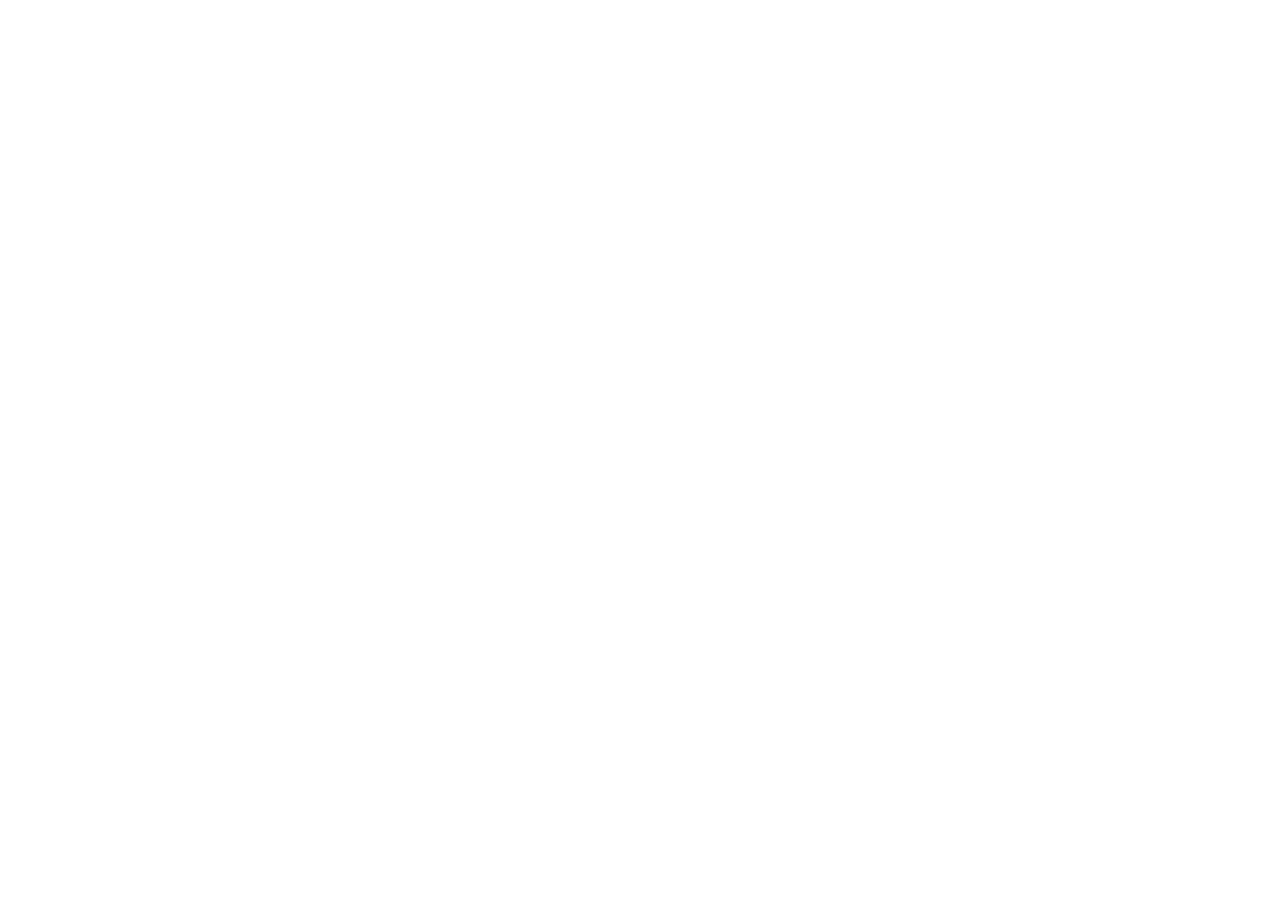
==== index.html @ 5520b05b "Pagina inicial criada" ====
<!DOCTYPE html>
<html lang="pt-br">
<head>
    <meta charset="UTF-8">
    <meta name="viewport" content="width=device-width, initial-scale=1.0">
    <link rel="shortcut icon" href="imagens/favicon.ico" type="image/x-icon">
    <title>Projeto Redes Sociais</title>
</head>
<body>
    
</body>
</html>
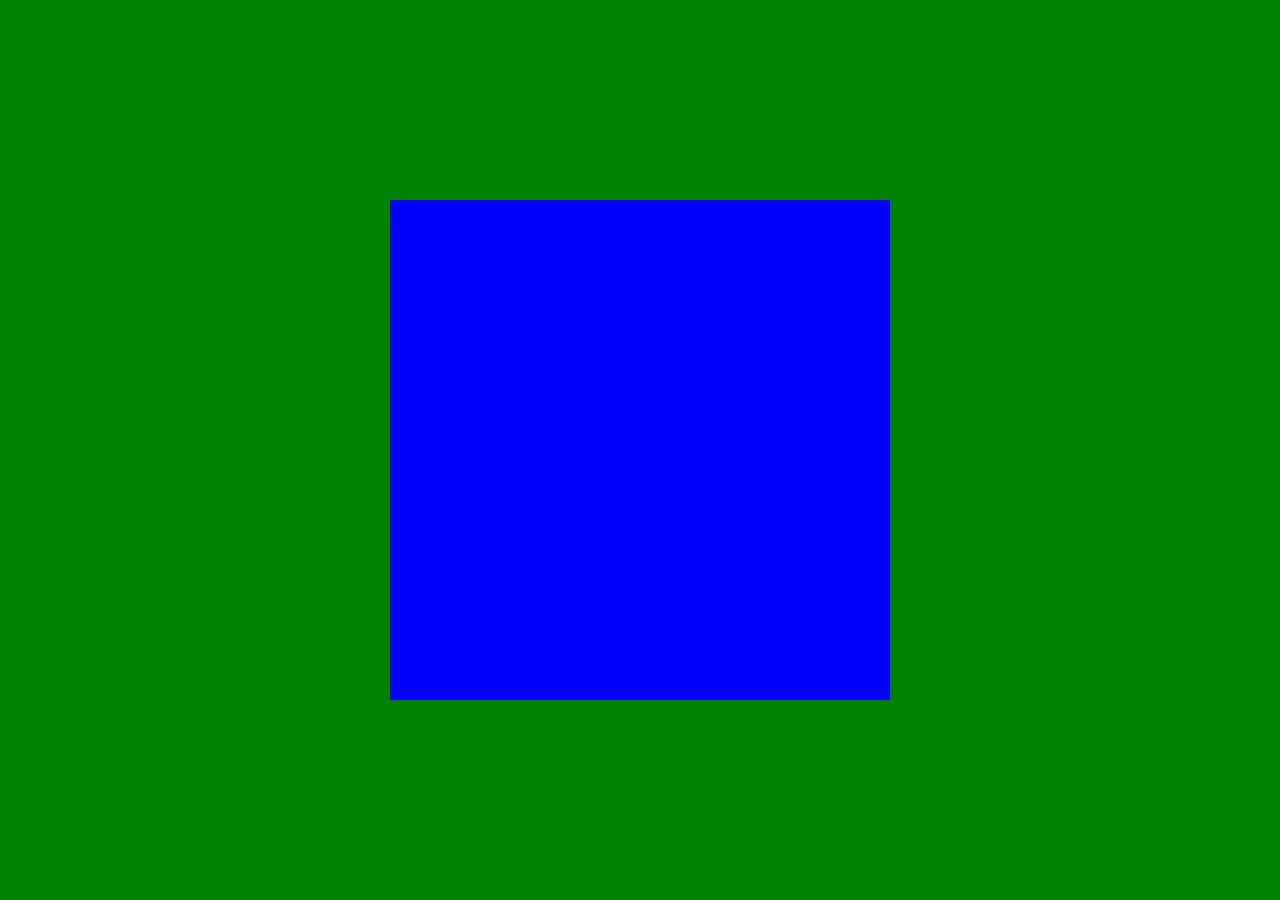
==== commit 502a7cf1: "atualização imagens" ====
--- a/index.html
+++ b/index.html
@@ -4,9 +4,17 @@
     <meta charset="UTF-8">
     <meta name="viewport" content="width=device-width, initial-scale=1.0">
     <link rel="shortcut icon" href="imagens/favicon.ico" type="image/x-icon">
+    <link rel="stylesheet" href="estilos/style.css">
     <title>Projeto Redes Sociais</title>
 </head>
 <body>
-    
+    <main>
+        <section id="telefone">
+
+        </section>
+        <section id="redes-sociais">
+
+        </section>
+    </main>
 </body>
 </html>--- a/estilos/style.css
+++ b/estilos/style.css
@@ -0,0 +1,31 @@
+@charset "UTF-8";
+
+*{
+    margin: 0px;
+    padding: 0px;
+    font-family: Arial, Helvetica, sans-serif;
+}
+
+html, body{
+    height: 100vh;
+    width: 100vw;
+    background-color: black;
+}
+
+main{
+    height: 100vh;
+    position: relative;
+    background-color: green;
+}
+
+section#telefone{
+    position: absolute;
+    top: 50%;
+    left: 50%;
+    transform: translate(-50%, -50%);/* Esta configuração é feita usando o position relativo no main, e depois estas configuraços no outro objeto que no caso é a
+                                        section, fazendo ela ficar centralizada */ 
+
+    height: 500px;
+    width: 500px;
+    background-color: blue;
+}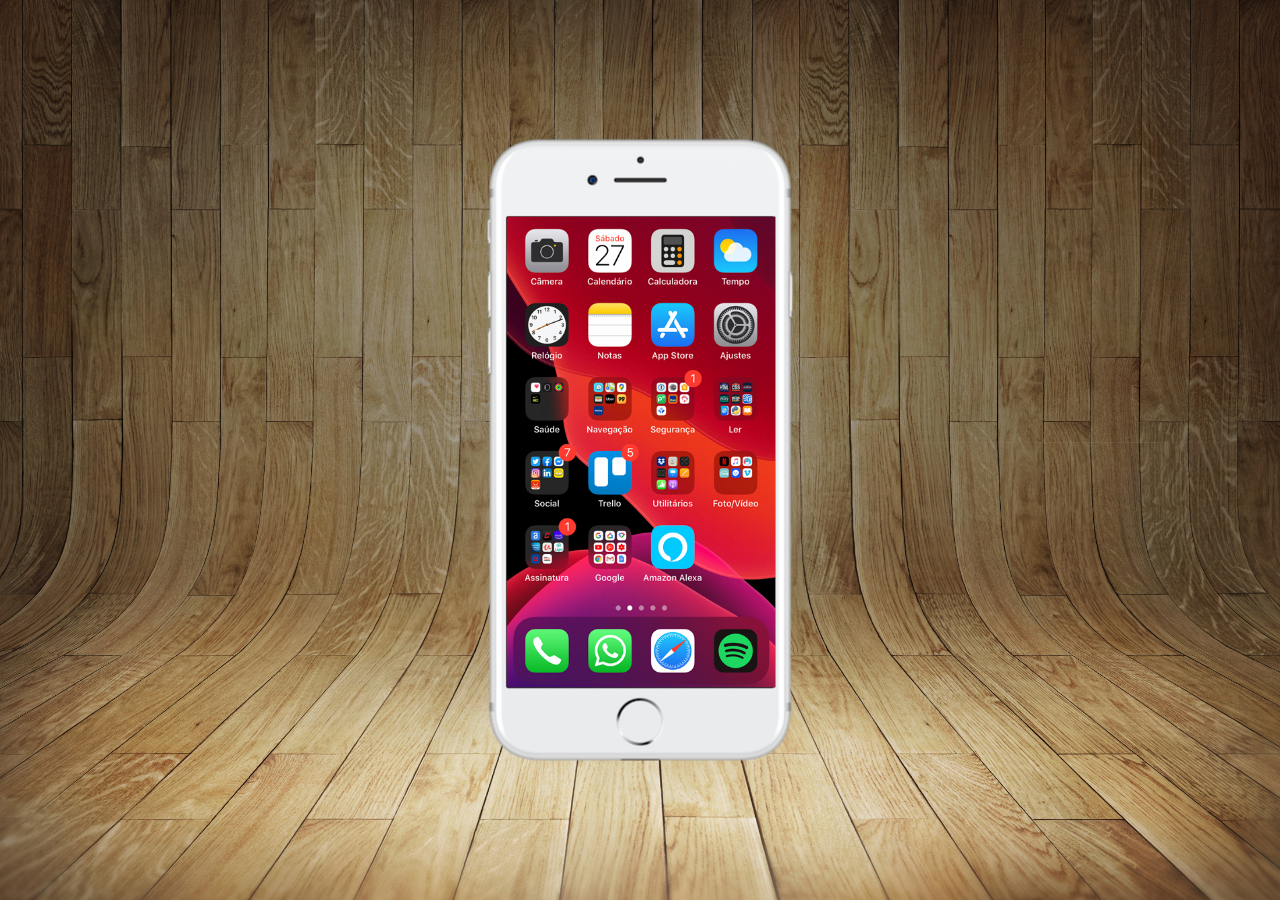
==== commit 6e05c285: "Atualizado tela home" ====
--- a/index.html
+++ b/index.html
@@ -10,7 +10,10 @@
 <body>
     <main>
         <section id="telefone">
-
+            <iframe src="home.html" name="tela" id="tela" frameborder="0">
+                
+            </iframe>
+            
         </section>
         <section id="redes-sociais">
 
--- a/estilos/style.css
+++ b/estilos/style.css
@@ -12,11 +12,20 @@
     background-color: black;
 }
 
+
+
+body{
+    background: url('../imagens/fundo-madeira.jpg') no-repeat top center;
+    background-size: cover;
+    background-attachment: fixed;
+
+}
+
 main{
+    position: relative;
     height: 100vh;
-    position: relative;
-    background-color: green;
 }
+
 
 section#telefone{
     position: absolute;
@@ -25,7 +34,15 @@
     transform: translate(-50%, -50%);/* Esta configuração é feita usando o position relativo no main, e depois estas configuraços no outro objeto que no caso é a
                                         section, fazendo ela ficar centralizada */ 
 
-    height: 500px;
-    width: 500px;
-    background-color: blue;
+    height: 627px;
+    width: 311px;
+    background: url('../imagens/frame-iphone.png') no-repeat;
+}
+
+iframe#tela{
+    position: relative;
+    top: 80px;
+    left: 22px;
+    width: 269px;
+    height: 471px;
 }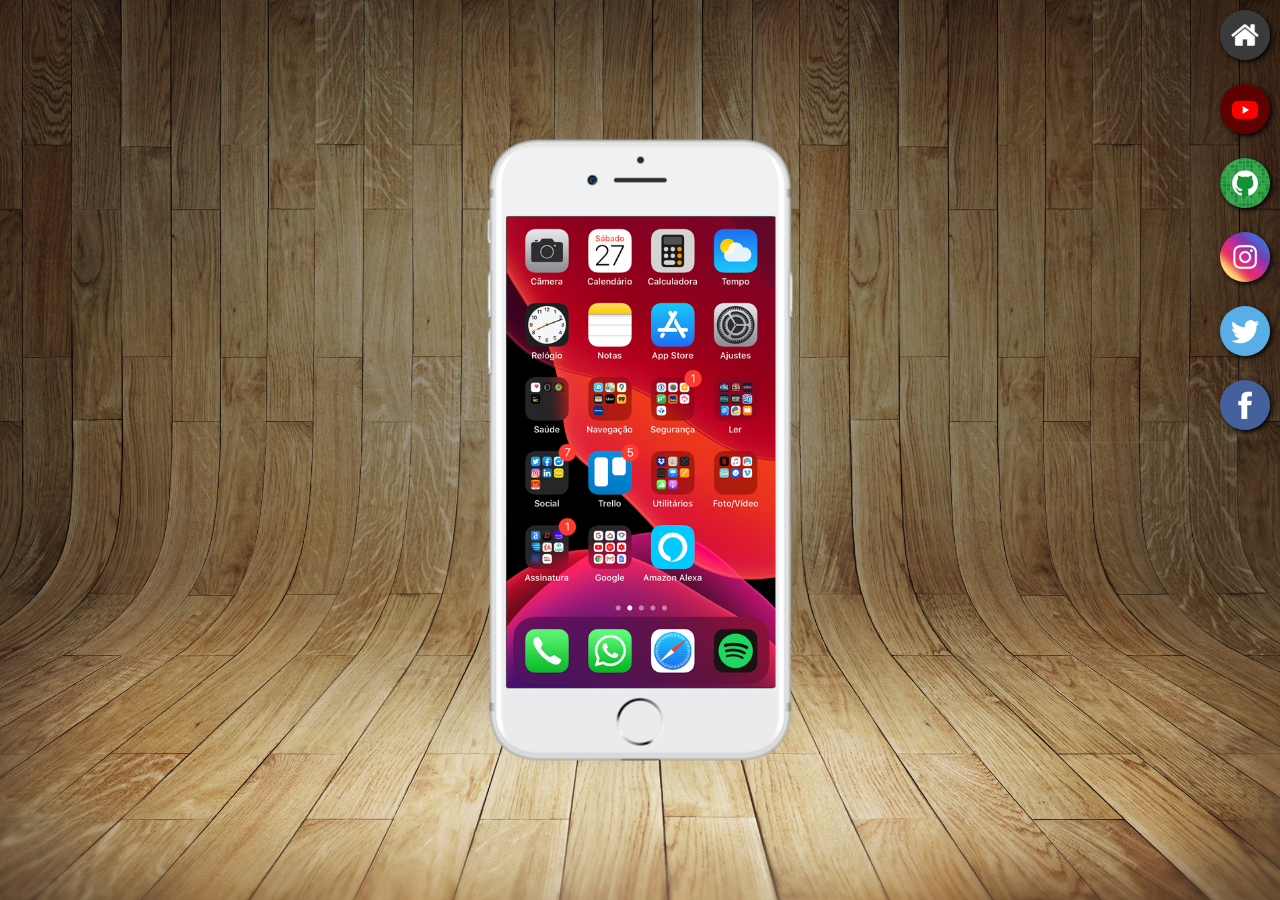
==== commit e8f1ed9c: "botoes laterais" ====
--- a/index.html
+++ b/index.html
@@ -16,6 +16,12 @@
             
         </section>
         <section id="redes-sociais">
+                <a href="#" target="tela"><img src="imagens/logo-home.jpg" alt="Home"></a><br>
+                <a href="#" target="tela"><img src="imagens/logo-youtube.jpg" alt="Home"></a><br>
+                <a href="#" target="tela"><img src="imagens/logo-github.jpg" alt="Home"></a><br>
+                <a href="#" target="tela"><img src="imagens/logo-instagram.jpg" alt="Home"></a><br>
+                <a href="#" target="tela"><img src="imagens/logo-twitter.jpg" alt="Home"></a><br>
+                <a href="#" target="tela"><img src="imagens/logo-facebook.jpg" alt="Home"></a>
 
         </section>
     </main>
--- a/estilos/style.css
+++ b/estilos/style.css
@@ -45,4 +45,24 @@
     left: 22px;
     width: 269px;
     height: 471px;
+}
+
+
+section#redes-sociais{ /*  alinho toos os itens na direita, e observando a pagina index, o <br> fez cada imagem ficar uma abaixo da outra */
+    text-align: right;
+}
+
+section#redes-sociais img {
+    width: 50px;
+    margin: 10px;
+    border-radius: 50%;
+    box-shadow: 2px 2px 5px black;
+    box-sizing: border-box; /* é usando para fazer a borda ficar no objeto, e que será utilizado no hover abaixo */
+}
+
+section#redes-sociais img:hover {/* é usando para fazer o efeito de clicar no icone , faz um leve movimento */
+    border: 2px solid rgba(255,255,255,0.637);
+    transform: translate(-3px,-3px);
+    box-shadow: 5px 5px 10px black;
+    transition: transform .3s;
 }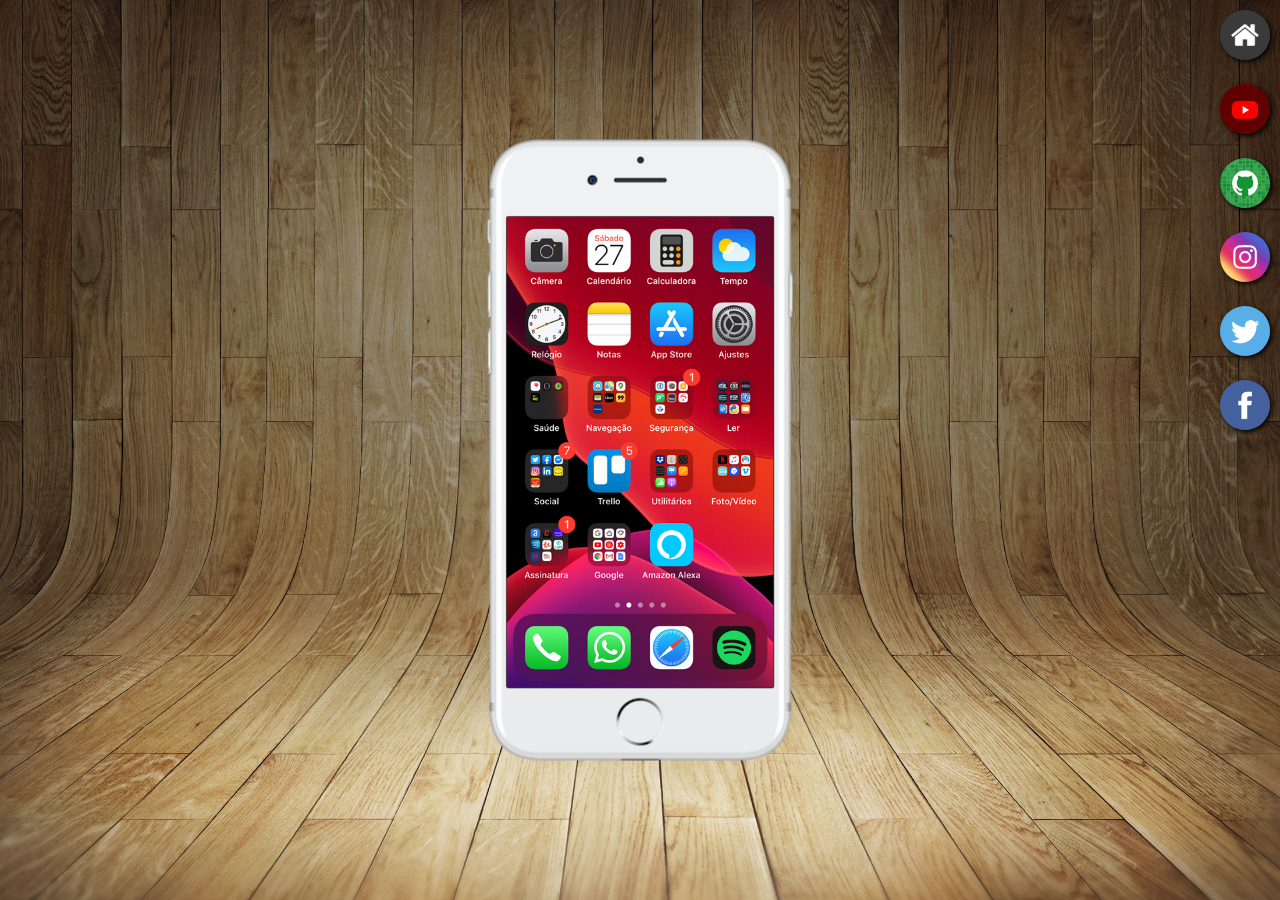
==== commit 80ce74d7: "atualizacao paginas" ====
--- a/index.html
+++ b/index.html
@@ -16,12 +16,12 @@
             
         </section>
         <section id="redes-sociais">
-                <a href="#" target="tela"><img src="imagens/logo-home.jpg" alt="Home"></a><br>
-                <a href="#" target="tela"><img src="imagens/logo-youtube.jpg" alt="Home"></a><br>
-                <a href="#" target="tela"><img src="imagens/logo-github.jpg" alt="Home"></a><br>
-                <a href="#" target="tela"><img src="imagens/logo-instagram.jpg" alt="Home"></a><br>
-                <a href="#" target="tela"><img src="imagens/logo-twitter.jpg" alt="Home"></a><br>
-                <a href="#" target="tela"><img src="imagens/logo-facebook.jpg" alt="Home"></a>
+                <a href="home.html" target="tela"><img src="imagens/logo-home.jpg" alt="Home"></a><br>
+                <a href="youtube.html" target="tela"><img src="imagens/logo-youtube.jpg" alt="Home"></a><br>
+                <a href="github.html" target="tela"><img src="imagens/logo-github.jpg" alt="Home"></a><br>
+                <a href="instagram.html" target="tela"><img src="imagens/logo-instagram.jpg" alt="Home"></a><br>
+                <a href="twitter.html" target="tela"><img src="imagens/logo-twitter.jpg" alt="Home"></a><br>
+                <a href="facebook.html" target="tela"><img src="imagens/logo-facebook.jpg" alt="Home"></a>
 
         </section>
     </main>
--- a/estilos/style.css
+++ b/estilos/style.css
@@ -43,7 +43,7 @@
     position: relative;
     top: 80px;
     left: 22px;
-    width: 269px;
+    width: 267px;
     height: 471px;
 }
 
